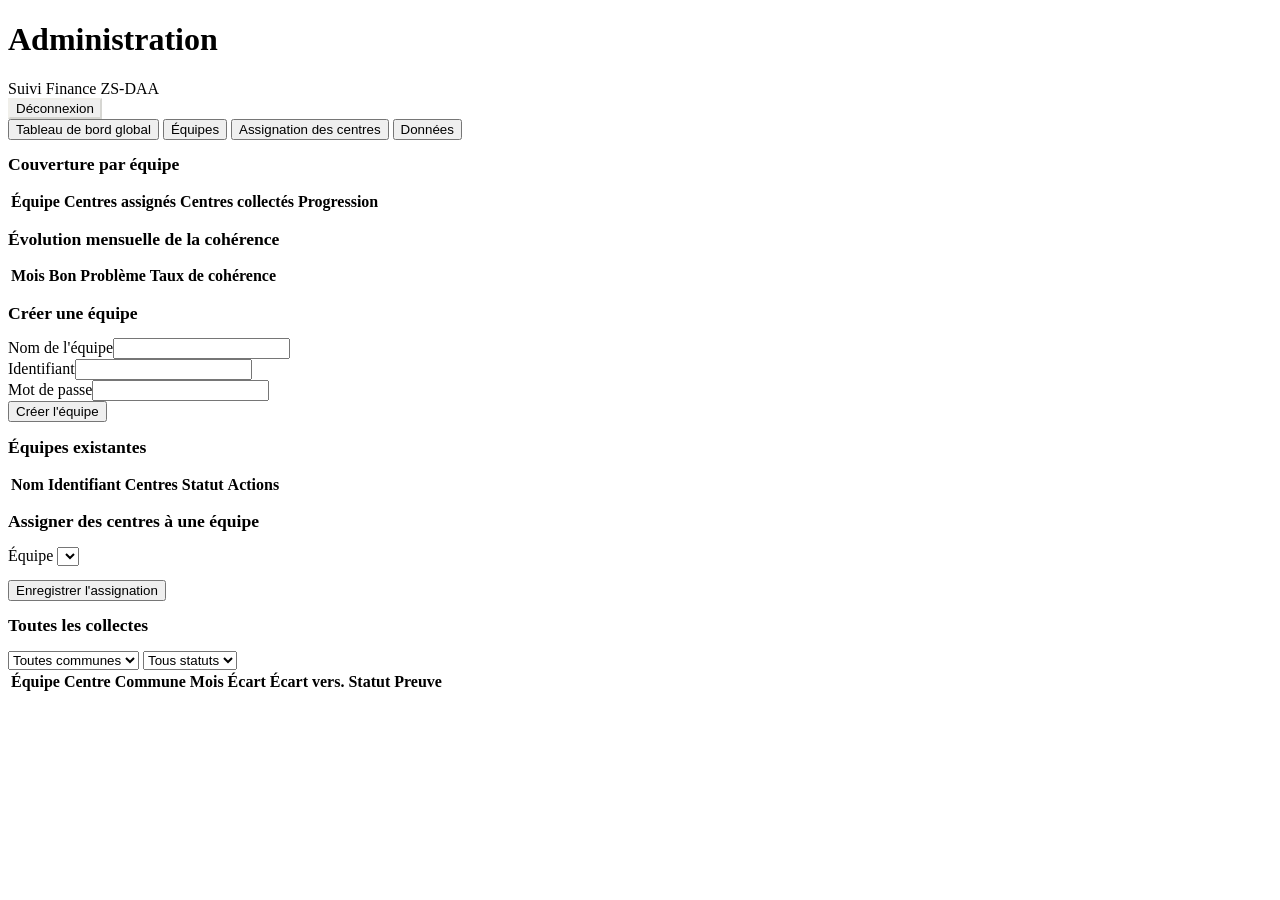
==== admin.html @ 4ab6a02b "Add files via upload" ====
<!DOCTYPE html>
<html lang="fr">
<head>
<meta charset="UTF-8">
<meta name="viewport" content="width=device-width, initial-scale=1.0">
<title>Suivi Finance ZS-DAA — Administration</title>
<link rel="manifest" href="manifest.json">
<meta name="theme-color" content="#16211C">
<link rel="stylesheet" href="css/style.css">
</head>
<body>

<header class="entete-app">
  <div class="marque">
    <h1>Administration</h1>
    <span class="eyebrow">Suivi Finance ZS-DAA</span>
  </div>
  <div class="infos-session">
    <button class="bouton-discret" id="btnDeconnexion" style="color:var(--papier); border-color: rgba(244,239,224,0.3);">Déconnexion</button>
  </div>
</header>

<nav class="onglets">
  <button class="onglet actif" data-onglet="dashboard">Tableau de bord global</button>
  <button class="onglet" data-onglet="equipes">Équipes</button>
  <button class="onglet" data-onglet="assignation">Assignation des centres</button>
  <button class="onglet" data-onglet="donnees">Données</button>
</nav>

<div class="conteneur">

  <!-- ===================== DASHBOARD GLOBAL ===================== -->
  <section id="ongletDashboard">
    <div class="rangee-stats" id="statsGlobales"></div>

    <div class="fiche">
      <div class="fiche-titre"><h2 class="mb-0" style="font-size:1.1rem;">Couverture par équipe</h2></div>
      <div style="overflow-x:auto;">
        <table>
          <thead><tr><th class="texte">Équipe</th><th>Centres assignés</th><th>Centres collectés</th><th>Progression</th></tr></thead>
          <tbody id="corpsCouverture"></tbody>
        </table>
      </div>
    </div>

    <div class="fiche">
      <div class="fiche-titre"><h2 class="mb-0" style="font-size:1.1rem;">Évolution mensuelle de la cohérence</h2></div>
      <div style="overflow-x:auto;">
        <table>
          <thead><tr><th>Mois</th><th>Bon</th><th>Problème</th><th>Taux de cohérence</th></tr></thead>
          <tbody id="corpsEvolution"></tbody>
        </table>
      </div>
    </div>
  </section>

  <!-- ===================== ÉQUIPES ===================== -->
  <section id="ongletEquipes" class="cache">
    <div class="fiche">
      <div class="fiche-titre"><h2 class="mb-0" style="font-size:1.1rem;">Créer une équipe</h2></div>
      <div id="messageEquipe"></div>
      <form id="formNouvelleEquipe" class="grille-3" style="align-items:end;">
        <div class="champ mb-0"><label>Nom de l'équipe</label><input type="text" id="nouveauNom" required></div>
        <div class="champ mb-0"><label>Identifiant</label><input type="text" id="nouvelIdentifiant" required></div>
        <div class="champ mb-0"><label>Mot de passe</label><input type="password" id="nouveauMdp" required></div>
        <div class="champ mb-0" style="grid-column: 1 / -1;">
          <button type="submit" class="bouton-brass">Créer l'équipe</button>
        </div>
      </form>
    </div>

    <div class="fiche">
      <div class="fiche-titre"><h2 class="mb-0" style="font-size:1.1rem;">Équipes existantes</h2></div>
      <div style="overflow-x:auto;">
        <table>
          <thead><tr><th class="texte">Nom</th><th class="texte">Identifiant</th><th>Centres</th><th>Statut</th><th>Actions</th></tr></thead>
          <tbody id="corpsEquipes"></tbody>
        </table>
      </div>
    </div>
  </section>

  <!-- ===================== ASSIGNATION ===================== -->
  <section id="ongletAssignation" class="cache">
    <div class="fiche">
      <div class="fiche-titre"><h2 class="mb-0" style="font-size:1.1rem;">Assigner des centres à une équipe</h2></div>
      <div class="champ">
        <label for="selecteurEquipeAssignation">Équipe</label>
        <select id="selecteurEquipeAssignation"></select>
      </div>
      <div id="zoneCentresAssignation"></div>
      <button class="bouton-principal" id="btnEnregistrerAssignation" style="margin-top:14px;">Enregistrer l'assignation</button>
      <div id="messageAssignation"></div>
    </div>
  </section>

  <!-- ===================== DONNÉES ===================== -->
  <section id="ongletDonnees" class="cache">
    <div class="fiche">
      <div class="fiche-titre flex-entre">
        <h2 class="mb-0" style="font-size:1.1rem;">Toutes les collectes</h2>
        <div class="flex-gap">
          <select id="filtreCommune" style="width:auto;">
            <option value="">Toutes communes</option>
            <option value="Abomey">Abomey</option>
            <option value="Agbangnizoun">Agbangnizoun</option>
            <option value="Djidja">Djidja</option>
          </select>
          <select id="filtreStatut" style="width:auto;">
            <option value="">Tous statuts</option>
            <option value="Bon">Bon</option>
            <option value="Problème">Problème</option>
          </select>
        </div>
      </div>
      <div style="overflow-x:auto;">
        <table>
          <thead>
            <tr>
              <th class="texte">Équipe</th><th class="texte">Centre</th><th class="texte">Commune</th><th>Mois</th>
              <th>Écart</th><th>Écart vers.</th><th>Statut</th><th class="texte">Preuve</th>
            </tr>
          </thead>
          <tbody id="corpsDonnees"></tbody>
        </table>
      </div>
    </div>
  </section>

</div>

<script src="js/config.js"></script>
<script src="js/session.js"></script>
<script src="js/api.js"></script>
<script>
  const session = Session.exigerRole('admin');
  let equipes = [];
  let centresTous = [];
  let collectesToutes = [];

  if (session) initialiser();

  async function initialiser() {
    await Promise.all([chargerEquipes(), chargerCentresTous()]);
    await afficherDashboard();
    peuplerSelecteurEquipes();
  }

  // ---------- Onglets ----------
  document.querySelectorAll('.onglet').forEach(bouton => {
    bouton.addEventListener('click', async () => {
      document.querySelectorAll('.onglet').forEach(b => b.classList.remove('actif'));
      bouton.classList.add('actif');
      const cible = bouton.dataset.onglet;
      ['Dashboard', 'Equipes', 'Assignation', 'Donnees'].forEach(id => {
        document.getElementById('onglet' + id).classList.toggle('cache', 'onglet' + id !== 'onglet' + capitaliser(cible));
      });
      if (cible === 'dashboard') await afficherDashboard();
      if (cible === 'donnees') await afficherDonnees();
      if (cible === 'assignation') await chargerEtAfficherAssignation();
    });
  });
  function capitaliser(s) {
    const table = { dashboard: 'Dashboard', equipes: 'Equipes', assignation: 'Assignation', donnees: 'Donnees' };
    return table[s];
  }

  // ---------- Chargement ----------
  async function chargerEquipes() {
    const r = await appelerApi('adminGetEquipes');
    if (r.ok) equipes = r.equipes;
  }
  async function chargerCentresTous() {
    const r = await appelerApi('adminGetCentres');
    if (r.ok) centresTous = r.centres;
  }

  // ---------- Dashboard global ----------
  async function afficherDashboard() {
    const r = await appelerApi('adminGetDashboard');
    if (!r.ok) return;
    collectesToutes = r.collectes;

    const total = collectesToutes.length;
    const bons = collectesToutes.filter(c => c.balance === 'Bon').length;
    const problemes = total - bons;
    const tauxCoherence = total > 0 ? Math.round((bons / total) * 100) : 0;

    document.getElementById('statsGlobales').innerHTML = `
      <div class="stat"><div class="valeur">${equipes.filter(e=>e.role==='equipe').length}</div><div class="libelle">Équipes actives</div></div>
      <div class="stat"><div class="valeur">${centresTous.length}</div><div class="libelle">Centres au total</div></div>
      <div class="stat"><div class="valeur">${total}</div><div class="libelle">Saisies collectées</div></div>
      <div class="stat"><div class="valeur" style="color:${tauxCoherence>=80?'var(--tampon-bon)':'var(--tampon-probleme)'}">${tauxCoherence}%</div><div class="libelle">Taux de cohérence</div></div>
    `;

    document.getElementById('corpsCouverture').innerHTML = r.couverture.map(c => {
      const pct = c.nb_assignes > 0 ? Math.round((c.nb_collectes / c.nb_assignes) * 100) : 0;
      return `<tr>
        <td class="texte">${c.nom_equipe}</td>
        <td>${c.nb_assignes}</td>
        <td>${c.nb_collectes}</td>
        <td>${pct}%</td>
      </tr>`;
    }).join('') || '<tr><td colspan="4" class="texte texte-discret">Aucune équipe.</td></tr>';

    const parMois = {};
    collectesToutes.forEach(c => {
      if (!parMois[c.mois]) parMois[c.mois] = { bon: 0, probleme: 0 };
      c.balance === 'Bon' ? parMois[c.mois].bon++ : parMois[c.mois].probleme++;
    });
    const moisTries = Object.keys(parMois).sort().reverse();

    document.getElementById('corpsEvolution').innerHTML = moisTries.map(mois => {
      const d = parMois[mois];
      const t = d.bon + d.probleme;
      const taux = t > 0 ? Math.round((d.bon / t) * 100) : 0;
      return `<tr>
        <td>${formaterMois(mois)}</td>
        <td style="color:var(--tampon-bon)">${d.bon}</td>
        <td style="color:var(--tampon-probleme)">${d.probleme}</td>
        <td>${taux}%</td>
      </tr>`;
    }).join('') || '<tr><td colspan="4" class="texte texte-discret">Aucune donnée pour l\'instant.</td></tr>';
  }

  // ---------- Équipes ----------
  function afficherEquipes() {
    document.getElementById('corpsEquipes').innerHTML = equipes.filter(e => e.role === 'equipe').map(e => `
      <tr>
        <td class="texte">${e.nom_equipe}</td>
        <td class="texte">${e.identifiant}</td>
        <td>${e.nb_centres}</td>
        <td><span class="tampon ${e.actif ? 'tampon-bon' : 'tampon-probleme'}">${e.actif ? 'Actif' : 'Désactivé'}</span></td>
        <td>
          <button class="bouton-discret" data-action="toggle" data-id="${e.equipe_id}" data-actif="${e.actif}">${e.actif ? 'Désactiver' : 'Réactiver'}</button>
          <button class="bouton-discret" data-action="mdp" data-id="${e.equipe_id}">Nouveau mot de passe</button>
        </td>
      </tr>
    `).join('') || '<tr><td colspan="5" class="texte texte-discret">Aucune équipe créée.</td></tr>';

    document.querySelectorAll('[data-action="toggle"]').forEach(btn => btn.addEventListener('click', async () => {
      await appelerApi('adminModifierEquipe', { equipe_id: btn.dataset.id, actif: btn.dataset.actif !== 'true' });
      await chargerEquipes(); afficherEquipes();
    }));
    document.querySelectorAll('[data-action="mdp"]').forEach(btn => btn.addEventListener('click', async () => {
      const nouveau = prompt('Nouveau mot de passe pour cette équipe :');
      if (!nouveau) return;
      await appelerApi('adminModifierEquipe', { equipe_id: btn.dataset.id, mot_de_passe: nouveau });
      alert('Mot de passe mis à jour.');
    }));
  }

  document.getElementById('formNouvelleEquipe').addEventListener('submit', async (e) => {
    e.preventDefault();
    const donnees = {
      nom_equipe: document.getElementById('nouveauNom').value,
      identifiant: document.getElementById('nouvelIdentifiant').value,
      mot_de_passe: document.getElementById('nouveauMdp').value
    };
    const r = await appelerApi('adminCreerEquipe', donnees);
    const zone = document.getElementById('messageEquipe');
    if (!r.ok) { zone.innerHTML = `<div class="message message-erreur">${r.error}</div>`; return; }
    zone.innerHTML = `<div class="message message-succes">Équipe créée avec succès.</div>`;
    document.getElementById('formNouvelleEquipe').reset();
    await chargerEquipes(); afficherEquipes(); peuplerSelecteurEquipes();
  });

  // ---------- Assignation ----------
  function peuplerSelecteurEquipes() {
    const select = document.getElementById('selecteurEquipeAssignation');
    select.innerHTML = equipes.filter(e => e.role === 'equipe').map(e => `<option value="${e.equipe_id}">${e.nom_equipe}</option>`).join('');
    afficherEquipes();
  }

  function rafraichirZoneAssignation(centresAssignesIds) {
    const parCommune = {};
    centresTous.forEach(c => {
      if (!parCommune[c.commune]) parCommune[c.commune] = [];
      parCommune[c.commune].push(c);
    });

    const zone = document.getElementById('zoneCentresAssignation');
    zone.innerHTML = Object.keys(parCommune).sort().map(commune => `
      <div style="margin-top:14px;">
        <div class="flex-entre">
          <strong>${commune}</strong>
          <button type="button" class="bouton-discret" data-tout="${commune}" style="font-size:0.75rem; padding:4px 10px;">Tout sélectionner</button>
        </div>
        <div class="grille-3" style="margin-top:8px;">
          ${parCommune[commune].map(c => `
            <label style="display:flex; align-items:center; gap:8px; text-transform:none; font-family:var(--font-body); font-size:0.88rem;">
              <input type="checkbox" style="width:auto;" value="${c.id}" class="case-centre" data-commune="${commune}" ${centresAssignesIds.includes(c.id) ? 'checked' : ''}>
              ${c.nom}
            </label>
          `).join('')}
        </div>
      </div>
    `).join('');

    zone.querySelectorAll('[data-tout]').forEach(btn => btn.addEventListener('click', () => {
      zone.querySelectorAll(`.case-centre[data-commune="${btn.dataset.tout}"]`).forEach(c => c.checked = true);
    }));
  }

  document.getElementById('selecteurEquipeAssignation').addEventListener('change', chargerEtAfficherAssignation);

  async function chargerEtAfficherAssignation() {
    const equipeId = document.getElementById('selecteurEquipeAssignation').value;
    if (!equipeId) return;
    const r = await appelerApi('adminGetCentresAssignes', { equipe_id: equipeId });
    const assignes = r.ok ? r.centre_ids : [];
    rafraichirZoneAssignation(assignes || []);
  }

  document.getElementById('btnEnregistrerAssignation').addEventListener('click', async () => {
    const equipeId = document.getElementById('selecteurEquipeAssignation').value;
    const cases = Array.from(document.querySelectorAll('.case-centre:checked')).map(c => c.value);
    const r = await appelerApi('adminAssignerCentres', { equipe_id: equipeId, centre_ids: cases });
    const zone = document.getElementById('messageAssignation');
    zone.innerHTML = r.ok
      ? `<div class="message message-succes">${r.nb_centres} centre(s) assigné(s).</div>`
      : `<div class="message message-erreur">${r.error}</div>`;
    await chargerEquipes(); afficherEquipes();
  });

  // ---------- Données ----------
  async function afficherDonnees() {
    const r = await appelerApi('adminGetToutesCollectes');
    if (!r.ok) return;
    collectesToutes = r.collectes;
    dessinerTableDonnees();
  }

  function dessinerTableDonnees() {
    const commune = document.getElementById('filtreCommune').value;
    const statut = document.getElementById('filtreStatut').value;

    const filtrees = collectesToutes.filter(c =>
      (!commune || c.commune === commune) && (!statut || c.balance === statut)
    );

    document.getElementById('corpsDonnees').innerHTML = filtrees.map(c => `
      <tr>
        <td class="texte">${c.nom_equipe}</td>
        <td class="texte">${c.nom_centre}</td>
        <td class="texte">${c.commune}</td>
        <td>${formaterMois(c.mois)}</td>
        <td>${c.ecart}</td>
        <td>${c.ecart_versement}</td>
        <td><span class="tampon ${c.balance === 'Bon' ? 'tampon-bon' : 'tampon-probleme'}">${c.balance}</span></td>
        <td class="texte">${c.preuve_url ? `<a href="${c.preuve_url}" target="_blank" rel="noopener">Voir</a>` : '—'}</td>
      </tr>
    `).join('') || '<tr><td colspan="8" class="texte texte-discret">Aucune donnée.</td></tr>';
  }

  document.getElementById('filtreCommune').addEventListener('change', dessinerTableDonnees);
  document.getElementById('filtreStatut').addEventListener('change', dessinerTableDonnees);

  // ---------- Déconnexion ----------
  document.getElementById('btnDeconnexion').addEventListener('click', async () => {
    await appelerApi('logout');
    Session.effacer();
    window.location.href = 'index.html';
  });
</script>


<script>
  if ('serviceWorker' in navigator) {
    window.addEventListener('load', () => navigator.serviceWorker.register('service-worker.js').catch(() => {}));
  }
</script>
</body>
</html>
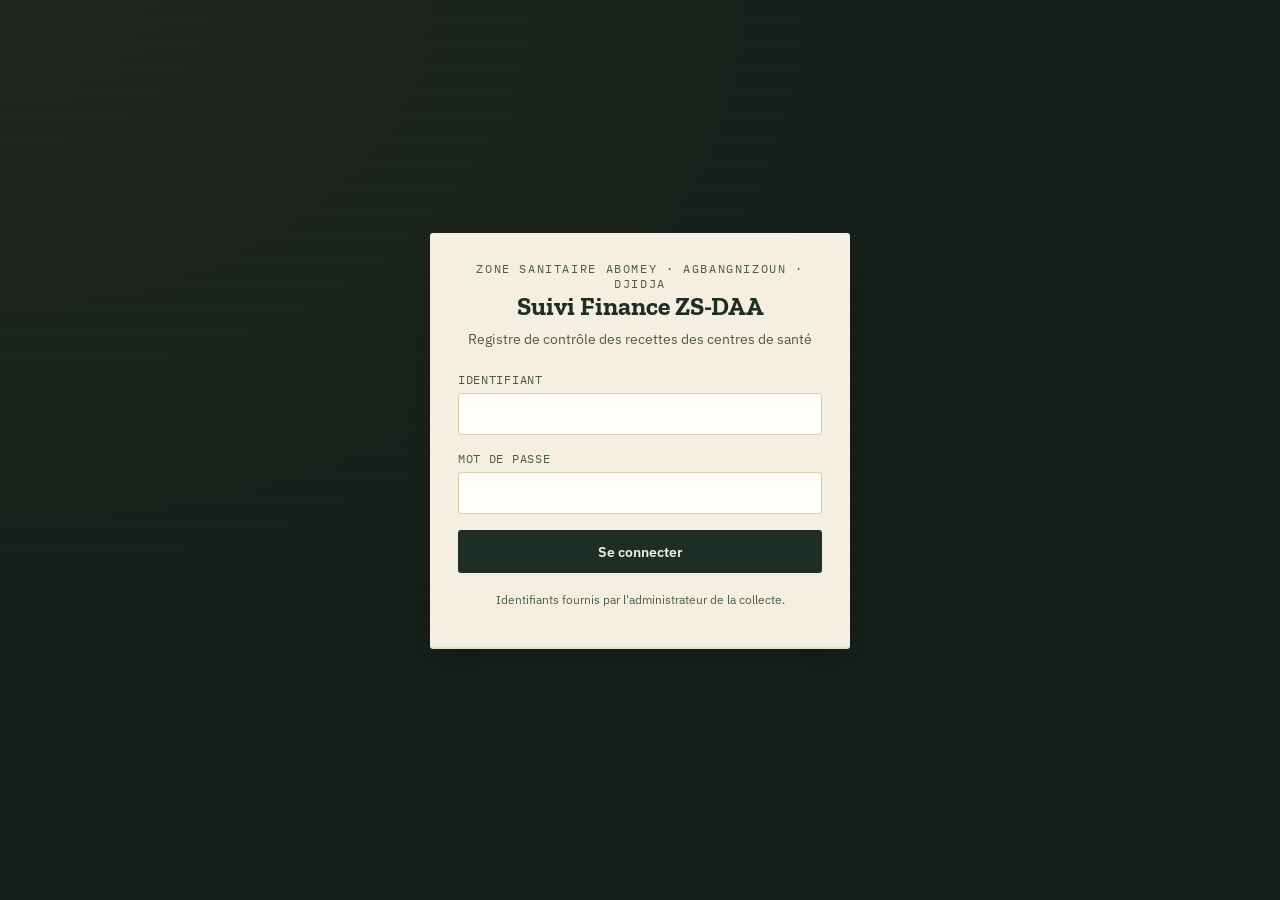
==== commit a4ff8094: "Add files via upload" ====
--- a/admin.html
+++ b/admin.html
@@ -25,6 +25,7 @@
   <button class="onglet" data-onglet="equipes">Équipes</button>
   <button class="onglet" data-onglet="assignation">Assignation des centres</button>
   <button class="onglet" data-onglet="donnees">Données</button>
+  <button class="onglet" data-onglet="depenses">Dépenses</button>
 </nav>
 
 <div class="conteneur">
@@ -118,10 +119,36 @@
           <thead>
             <tr>
               <th class="texte">Équipe</th><th class="texte">Centre</th><th class="texte">Commune</th><th>Mois</th>
-              <th>Écart</th><th>Écart vers.</th><th>Statut</th><th class="texte">Preuve</th>
+              <th>Écart</th><th>Écart vers.</th><th>Écart mensuel</th><th>Solde en caisse</th><th>Statut</th><th class="texte">Preuves</th>
             </tr>
           </thead>
           <tbody id="corpsDonnees"></tbody>
+        </table>
+      </div>
+    </div>
+  </section>
+
+  <!-- ===================== DÉPENSES (vue admin) ===================== -->
+  <section id="ongletDepenses" class="cache">
+    <div class="fiche">
+      <div class="fiche-titre flex-entre">
+        <h2 class="mb-0" style="font-size:1.1rem;">Toutes les dépenses</h2>
+        <select id="filtreCompteDepenses" style="width:auto;">
+          <option value="">Tous comptes</option>
+          <option value="Médicament">Médicament</option>
+          <option value="Fonctionnement">Fonctionnement</option>
+        </select>
+      </div>
+      <div class="rangee-stats" id="statsDepensesAdmin"></div>
+      <div style="overflow-x:auto;">
+        <table>
+          <thead>
+            <tr>
+              <th class="texte">Équipe</th><th class="texte">Compte</th><th>Date dépense</th><th>Montant</th>
+              <th>Date justif.</th><th>Montant justifié</th><th>BL dépôt</th><th class="texte">Preuve</th>
+            </tr>
+          </thead>
+          <tbody id="corpsDepensesAdmin"></tbody>
         </table>
       </div>
     </div>
@@ -152,16 +179,17 @@
       document.querySelectorAll('.onglet').forEach(b => b.classList.remove('actif'));
       bouton.classList.add('actif');
       const cible = bouton.dataset.onglet;
-      ['Dashboard', 'Equipes', 'Assignation', 'Donnees'].forEach(id => {
+      ['Dashboard', 'Equipes', 'Assignation', 'Donnees', 'Depenses'].forEach(id => {
         document.getElementById('onglet' + id).classList.toggle('cache', 'onglet' + id !== 'onglet' + capitaliser(cible));
       });
       if (cible === 'dashboard') await afficherDashboard();
       if (cible === 'donnees') await afficherDonnees();
       if (cible === 'assignation') await chargerEtAfficherAssignation();
+      if (cible === 'depenses') await afficherDepensesAdmin();
     });
   });
   function capitaliser(s) {
-    const table = { dashboard: 'Dashboard', equipes: 'Equipes', assignation: 'Assignation', donnees: 'Donnees' };
+    const table = { dashboard: 'Dashboard', equipes: 'Equipes', assignation: 'Assignation', donnees: 'Donnees', depenses: 'Depenses' };
     return table[s];
   }
 
@@ -339,22 +367,74 @@
       (!commune || c.commune === commune) && (!statut || c.balance === statut)
     );
 
-    document.getElementById('corpsDonnees').innerHTML = filtrees.map(c => `
-      <tr>
+    document.getElementById('corpsDonnees').innerHTML = filtrees.map(c => {
+      const preuves = [
+        c.preuve_recette_realisee ? `<a href="${c.preuve_recette_realisee}" target="_blank" rel="noopener">Réalisée</a>` : '',
+        c.preuve_recette_declaree ? `<a href="${c.preuve_recette_declaree}" target="_blank" rel="noopener">Déclarée</a>` : '',
+        c.preuve_versement ? `<a href="${c.preuve_versement}" target="_blank" rel="noopener">Versement</a>` : ''
+      ].filter(Boolean).join(' · ') || '—';
+      return `<tr>
         <td class="texte">${c.nom_equipe}</td>
         <td class="texte">${c.nom_centre}</td>
         <td class="texte">${c.commune}</td>
         <td>${formaterMois(c.mois)}</td>
         <td>${c.ecart}</td>
         <td>${c.ecart_versement}</td>
+        <td>${c.ecart_mensuel}</td>
+        <td>${c.solde_fin_mois}</td>
         <td><span class="tampon ${c.balance === 'Bon' ? 'tampon-bon' : 'tampon-probleme'}">${c.balance}</span></td>
-        <td class="texte">${c.preuve_url ? `<a href="${c.preuve_url}" target="_blank" rel="noopener">Voir</a>` : '—'}</td>
-      </tr>
-    `).join('') || '<tr><td colspan="8" class="texte texte-discret">Aucune donnée.</td></tr>';
+        <td class="texte">${preuves}</td>
+      </tr>`;
+    }).join('') || '<tr><td colspan="10" class="texte texte-discret">Aucune donnée.</td></tr>';
   }
 
   document.getElementById('filtreCommune').addEventListener('change', dessinerTableDonnees);
   document.getElementById('filtreStatut').addEventListener('change', dessinerTableDonnees);
+
+  // ---------- Dépenses (vue admin) ----------
+  let toutesDepensesAdmin = [];
+  let toutesDettesAdmin = [];
+
+  async function afficherDepensesAdmin() {
+    const r = await appelerApi('adminGetToutesDepenses');
+    if (!r.ok) return;
+    toutesDepensesAdmin = r.depenses;
+    toutesDettesAdmin = r.dettes_initiales;
+    dessinerDepensesAdmin();
+  }
+
+  function dessinerDepensesAdmin() {
+    const compte = document.getElementById('filtreCompteDepenses').value;
+    const filtrees = toutesDepensesAdmin.filter(d => !compte || d.compte === compte);
+
+    const totalDepense = filtrees.reduce((s, d) => s + (Number(d.montant_depense) || 0), 0);
+    const totalJustifie = filtrees.reduce((s, d) => s + (Number(d.montant_justifie) || 0), 0);
+    const totalDette = toutesDettesAdmin.filter(d => !compte || d.compte === compte).reduce((s, d) => s + (Number(d.montant) || 0), 0);
+    const ecart = (totalDette + totalDepense) - totalJustifie;
+
+    document.getElementById('statsDepensesAdmin').innerHTML = `
+      <div class="stat"><div class="valeur">${totalDepense.toLocaleString('fr-FR')}</div><div class="libelle">Total dépensé</div></div>
+      <div class="stat"><div class="valeur">${totalJustifie.toLocaleString('fr-FR')}</div><div class="libelle">Total justifié</div></div>
+      <div class="stat"><div class="valeur" style="color:${ecart===0?'var(--tampon-bon)':'var(--tampon-probleme)'}">${ecart.toLocaleString('fr-FR')}</div><div class="libelle">Écart (dette + dépenses − justifié)</div></div>
+    `;
+
+    document.getElementById('corpsDepensesAdmin').innerHTML = [...filtrees]
+      .sort((a, b) => String(b.date_depense).localeCompare(String(a.date_depense)))
+      .map(d => `
+        <tr>
+          <td class="texte">${d.nom_equipe}</td>
+          <td class="texte">${d.compte}</td>
+          <td>${d.date_depense || ''}</td>
+          <td>${Number(d.montant_depense||0).toLocaleString('fr-FR')}</td>
+          <td>${d.date_justification || ''}</td>
+          <td>${Number(d.montant_justifie||0).toLocaleString('fr-FR')}</td>
+          <td>${Number(d.montant_bl_depot||0).toLocaleString('fr-FR')}</td>
+          <td class="texte">${d.preuve_url ? `<a href="${d.preuve_url}" target="_blank" rel="noopener">Voir</a>` : '—'}</td>
+        </tr>
+      `).join('') || '<tr><td colspan="8" class="texte texte-discret">Aucune dépense.</td></tr>';
+  }
+
+  document.getElementById('filtreCompteDepenses').addEventListener('change', dessinerDepensesAdmin);
 
   // ---------- Déconnexion ----------
   document.getElementById('btnDeconnexion').addEventListener('click', async () => {
--- a/css/style.css
+++ b/css/style.css
@@ -0,0 +1,379 @@
+/* =========================================================================
+   SUIVI FINANCE ZS-DAA — Design system "registre de caisse"
+   Un bureau de contrôle sombre, des fiches papier posées dessus,
+   des tampons d'audit pour les verdicts Bon / Problème.
+   ========================================================================= */
+
+@import url('https://fonts.googleapis.com/css2?family=Zilla+Slab:wght@500;700&family=IBM+Plex+Sans:wght@400;500;600&family=IBM+Plex+Mono:wght@400;600&display=swap');
+
+:root {
+  /* Couleurs */
+  --bureau: #16211C;
+  --bureau-clair: #1E2E26;
+  --papier: #F4EFE0;
+  --papier-ombre: #E6DEC7;
+  --encre: #1E2E26;
+  --encre-douce: #4B5B50;
+  --brass: #C79A3E;
+  --brass-clair: #E4C069;
+  --tampon-bon: #2E6E49;
+  --tampon-probleme: #B23A2E;
+  --ligne: #D8CFAF;
+  --blanc: #FFFDF8;
+
+  /* Typographie */
+  --font-display: 'Zilla Slab', Georgia, serif;
+  --font-body: 'IBM Plex Sans', system-ui, sans-serif;
+  --font-mono: 'IBM Plex Mono', 'Courier New', monospace;
+
+  /* Rythme */
+  --radius: 3px;
+  --ombre-fiche: 0 2px 0 var(--papier-ombre), 0 12px 24px -12px rgba(0,0,0,0.45);
+}
+
+* { box-sizing: border-box; }
+
+html, body {
+  margin: 0;
+  padding: 0;
+  background: var(--bureau);
+  color: var(--encre);
+  font-family: var(--font-body);
+  -webkit-font-smoothing: antialiased;
+}
+
+body {
+  background-image:
+    radial-gradient(ellipse at top left, rgba(199,154,62,0.06), transparent 55%),
+    repeating-linear-gradient(180deg, rgba(0,0,0,0.12) 0px, rgba(0,0,0,0.12) 1px, transparent 1px, transparent 3px);
+  min-height: 100vh;
+}
+
+a { color: inherit; }
+
+h1, h2, h3 {
+  font-family: var(--font-display);
+  font-weight: 700;
+  margin: 0 0 0.3em 0;
+  color: var(--encre);
+}
+
+.eyebrow {
+  font-family: var(--font-mono);
+  font-size: 0.72rem;
+  letter-spacing: 0.14em;
+  text-transform: uppercase;
+  color: var(--encre-douce);
+}
+
+/* ---------- Layout ---------- */
+
+.ecran {
+  min-height: 100vh;
+  display: flex;
+  align-items: center;
+  justify-content: center;
+  padding: 24px;
+}
+
+.conteneur {
+  max-width: 1100px;
+  margin: 0 auto;
+  padding: 32px 20px 80px;
+}
+
+.entete-app {
+  display: flex;
+  align-items: center;
+  justify-content: space-between;
+  padding: 18px 28px;
+  background: var(--bureau-clair);
+  border-bottom: 1px solid rgba(199,154,62,0.25);
+  position: sticky;
+  top: 0;
+  z-index: 20;
+}
+
+.entete-app .marque {
+  display: flex;
+  align-items: baseline;
+  gap: 10px;
+}
+
+.entete-app .marque h1 {
+  color: var(--papier);
+  font-size: 1.25rem;
+  margin: 0;
+}
+
+.entete-app .marque .eyebrow { color: var(--brass-clair); }
+
+.entete-app .infos-session {
+  display: flex;
+  align-items: center;
+  gap: 16px;
+  color: var(--papier);
+  font-family: var(--font-mono);
+  font-size: 0.85rem;
+}
+
+/* ---------- Fiche (carte papier) ---------- */
+
+.fiche {
+  background: var(--papier);
+  border-radius: var(--radius);
+  box-shadow: var(--ombre-fiche);
+  padding: 28px;
+  margin-bottom: 20px;
+}
+
+.fiche-titre {
+  display: flex;
+  align-items: center;
+  justify-content: space-between;
+  margin-bottom: 18px;
+  padding-bottom: 14px;
+  border-bottom: 2px solid var(--encre);
+}
+
+/* ---------- Formulaires ---------- */
+
+label {
+  display: block;
+  font-family: var(--font-mono);
+  font-size: 0.72rem;
+  letter-spacing: 0.06em;
+  text-transform: uppercase;
+  color: var(--encre-douce);
+  margin-bottom: 6px;
+}
+
+input, select, textarea {
+  width: 100%;
+  font-family: var(--font-body);
+  font-size: 0.95rem;
+  padding: 10px 12px;
+  border: 1px solid var(--ligne);
+  border-radius: var(--radius);
+  background: var(--blanc);
+  color: var(--encre);
+}
+
+input:focus, select:focus, textarea:focus {
+  outline: 2px solid var(--brass);
+  outline-offset: 1px;
+  border-color: var(--brass);
+}
+
+input[type="number"] {
+  font-family: var(--font-mono);
+  text-align: right;
+}
+
+.champ { margin-bottom: 16px; }
+
+.grille-2 { display: grid; grid-template-columns: 1fr 1fr; gap: 16px; }
+.grille-3 { display: grid; grid-template-columns: 1fr 1fr 1fr; gap: 16px; }
+
+@media (max-width: 640px) {
+  .grille-2, .grille-3 { grid-template-columns: 1fr; }
+}
+
+/* ---------- Boutons ---------- */
+
+button, .bouton {
+  font-family: var(--font-body);
+  font-weight: 600;
+  font-size: 0.9rem;
+  padding: 11px 20px;
+  border-radius: var(--radius);
+  border: 1px solid transparent;
+  cursor: pointer;
+  transition: transform 0.08s ease, box-shadow 0.08s ease;
+}
+
+button:active { transform: translateY(1px); }
+
+.bouton-principal {
+  background: var(--encre);
+  color: var(--papier);
+}
+.bouton-principal:hover { background: #2B3E33; }
+
+.bouton-brass {
+  background: var(--brass);
+  color: var(--bureau);
+}
+.bouton-brass:hover { background: var(--brass-clair); }
+
+.bouton-discret {
+  background: transparent;
+  color: var(--encre);
+  border-color: var(--ligne);
+}
+.bouton-discret:hover { background: rgba(0,0,0,0.04); }
+
+.bouton-pleine-largeur { width: 100%; }
+
+button:disabled { opacity: 0.5; cursor: not-allowed; }
+
+/* ---------- Tampon d'audit (Bon / Problème) ---------- */
+
+.tampon {
+  display: inline-flex;
+  align-items: center;
+  justify-content: center;
+  font-family: var(--font-mono);
+  font-weight: 600;
+  font-size: 0.72rem;
+  letter-spacing: 0.1em;
+  text-transform: uppercase;
+  padding: 5px 12px;
+  border: 2px solid currentColor;
+  border-radius: 999px;
+  transform: rotate(-2deg);
+  white-space: nowrap;
+}
+
+.tampon-bon { color: var(--tampon-bon); background: rgba(46,110,73,0.08); }
+.tampon-probleme { color: var(--tampon-probleme); background: rgba(178,58,46,0.08); transform: rotate(2deg); }
+.tampon-attente { color: var(--encre-douce); background: rgba(75,91,80,0.08); border-style: dashed; transform: rotate(0deg); }
+
+/* ---------- Tables ---------- */
+
+table {
+  width: 100%;
+  border-collapse: collapse;
+  font-size: 0.88rem;
+}
+
+th {
+  text-align: left;
+  font-family: var(--font-mono);
+  font-size: 0.7rem;
+  letter-spacing: 0.06em;
+  text-transform: uppercase;
+  color: var(--encre-douce);
+  padding: 8px 10px;
+  border-bottom: 2px solid var(--encre);
+}
+
+td {
+  padding: 10px;
+  border-bottom: 1px solid var(--ligne);
+  font-family: var(--font-mono);
+}
+
+td.texte { font-family: var(--font-body); }
+
+tr:hover td { background: rgba(199,154,62,0.06); }
+
+/* ---------- Cartes centre (grille de collecte) ---------- */
+
+.grille-centres {
+  display: grid;
+  grid-template-columns: repeat(auto-fill, minmax(220px, 1fr));
+  gap: 14px;
+}
+
+.carte-centre {
+  background: var(--blanc);
+  border: 1px solid var(--ligne);
+  border-radius: var(--radius);
+  padding: 16px;
+  cursor: pointer;
+  transition: border-color 0.12s ease, transform 0.12s ease;
+}
+
+.carte-centre:hover { border-color: var(--brass); transform: translateY(-1px); }
+
+.carte-centre h3 { font-size: 1rem; margin-bottom: 4px; }
+.carte-centre .commune { font-family: var(--font-mono); font-size: 0.72rem; color: var(--encre-douce); margin-bottom: 10px; }
+
+/* ---------- Onglets ---------- */
+
+.onglets {
+  display: flex;
+  gap: 4px;
+  border-bottom: 1px solid rgba(199,154,62,0.25);
+  padding: 0 28px;
+  background: var(--bureau-clair);
+}
+
+.onglet {
+  background: transparent;
+  border: none;
+  color: rgba(244,239,224,0.6);
+  font-family: var(--font-body);
+  font-weight: 600;
+  padding: 14px 18px;
+  border-bottom: 2px solid transparent;
+  cursor: pointer;
+}
+
+.onglet.actif { color: var(--brass-clair); border-bottom-color: var(--brass); }
+
+/* ---------- Stat/KPI ---------- */
+
+.rangee-stats { display: grid; grid-template-columns: repeat(auto-fit, minmax(160px, 1fr)); gap: 14px; margin-bottom: 20px; }
+
+.stat {
+  background: var(--papier);
+  border-radius: var(--radius);
+  box-shadow: var(--ombre-fiche);
+  padding: 18px 20px;
+}
+
+.stat .valeur { font-family: var(--font-mono); font-size: 1.8rem; font-weight: 600; color: var(--encre); }
+.stat .libelle { font-family: var(--font-mono); font-size: 0.7rem; text-transform: uppercase; letter-spacing: 0.06em; color: var(--encre-douce); }
+
+/* ---------- Modale ---------- */
+
+.fond-modale {
+  position: fixed; inset: 0;
+  background: rgba(15, 22, 18, 0.72);
+  display: flex; align-items: center; justify-content: center;
+  padding: 20px;
+  z-index: 50;
+}
+
+.modale {
+  background: var(--papier);
+  border-radius: var(--radius);
+  box-shadow: var(--ombre-fiche);
+  max-width: 560px;
+  width: 100%;
+  max-height: 90vh;
+  overflow-y: auto;
+  padding: 28px;
+}
+
+/* ---------- Messages ---------- */
+
+.message {
+  padding: 12px 16px;
+  border-radius: var(--radius);
+  font-size: 0.88rem;
+  margin-bottom: 16px;
+  border-left: 3px solid;
+}
+.message-erreur { background: rgba(178,58,46,0.08); border-color: var(--tampon-probleme); color: var(--tampon-probleme); }
+.message-succes { background: rgba(46,110,73,0.08); border-color: var(--tampon-bon); color: var(--tampon-bon); }
+
+/* ---------- Utilitaires ---------- */
+
+.flex-entre { display: flex; align-items: center; justify-content: space-between; }
+.flex-gap { display: flex; align-items: center; gap: 10px; }
+.mt-0 { margin-top: 0; }
+.mb-0 { margin-bottom: 0; }
+.texte-discret { color: var(--encre-douce); font-size: 0.85rem; }
+.cache { display: none !important; }
+
+::placeholder { color: #A9A08A; }
+
+@media (max-width: 640px) {
+  .entete-app { padding: 14px 16px; flex-direction: column; align-items: flex-start; gap: 10px; }
+  .conteneur { padding: 20px 12px 60px; }
+  .fiche { padding: 18px; }
+  .onglets { padding: 0 12px; overflow-x: auto; }
+}
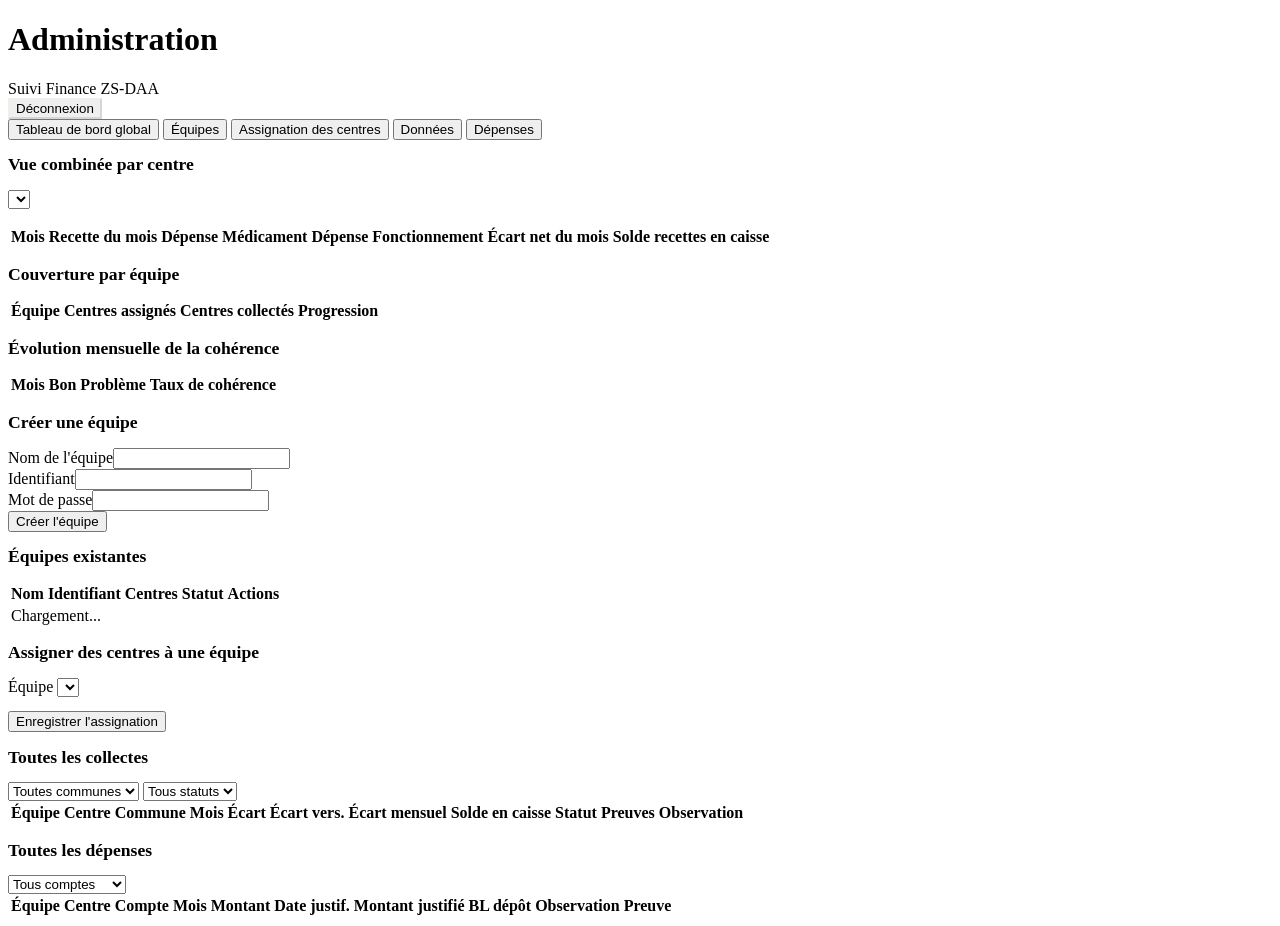
==== commit 305d349f: "Add files via upload" ====
--- a/admin.html
+++ b/admin.html
@@ -28,11 +28,32 @@
   <button class="onglet" data-onglet="depenses">Dépenses</button>
 </nav>
 
+<div id="zoneAlerteGlobale" style="padding:0 28px;"></div>
+
 <div class="conteneur">
 
   <!-- ===================== DASHBOARD GLOBAL ===================== -->
   <section id="ongletDashboard">
     <div class="rangee-stats" id="statsGlobales"></div>
+
+    <div class="fiche">
+      <div class="fiche-titre flex-entre">
+        <h2 class="mb-0" style="font-size:1.1rem;">Vue combinée par centre</h2>
+        <select id="selecteurCentreDashboardAdmin" style="width:auto;"></select>
+      </div>
+      <p class="texte-discret" id="resumeVueCombineeAdmin"></p>
+      <div style="overflow-x:auto;">
+        <table>
+          <thead>
+            <tr>
+              <th>Mois</th><th>Recette du mois</th><th>Dépense Médicament</th>
+              <th>Dépense Fonctionnement</th><th>Écart net du mois</th><th>Solde recettes en caisse</th>
+            </tr>
+          </thead>
+          <tbody id="corpsTableCombineeAdmin"></tbody>
+        </table>
+      </div>
+    </div>
 
     <div class="fiche">
       <div class="fiche-titre"><h2 class="mb-0" style="font-size:1.1rem;">Couverture par équipe</h2></div>
@@ -75,7 +96,7 @@
       <div style="overflow-x:auto;">
         <table>
           <thead><tr><th class="texte">Nom</th><th class="texte">Identifiant</th><th>Centres</th><th>Statut</th><th>Actions</th></tr></thead>
-          <tbody id="corpsEquipes"></tbody>
+          <tbody id="corpsEquipes"><tr><td colspan="5" class="texte texte-discret">Chargement...</td></tr></tbody>
         </table>
       </div>
     </div>
@@ -119,7 +140,7 @@
           <thead>
             <tr>
               <th class="texte">Équipe</th><th class="texte">Centre</th><th class="texte">Commune</th><th>Mois</th>
-              <th>Écart</th><th>Écart vers.</th><th>Écart mensuel</th><th>Solde en caisse</th><th>Statut</th><th class="texte">Preuves</th>
+              <th>Écart</th><th>Écart vers.</th><th>Écart mensuel</th><th>Solde en caisse</th><th>Statut</th><th class="texte">Preuves</th><th class="texte">Observation</th>
             </tr>
           </thead>
           <tbody id="corpsDonnees"></tbody>
@@ -144,8 +165,8 @@
         <table>
           <thead>
             <tr>
-              <th class="texte">Équipe</th><th class="texte">Compte</th><th>Date dépense</th><th>Montant</th>
-              <th>Date justif.</th><th>Montant justifié</th><th>BL dépôt</th><th class="texte">Preuve</th>
+              <th class="texte">Équipe</th><th class="texte">Centre</th><th class="texte">Compte</th><th>Mois</th><th>Montant</th>
+              <th>Date justif.</th><th>Montant justifié</th><th>BL dépôt</th><th class="texte">Observation</th><th class="texte">Preuve</th>
             </tr>
           </thead>
           <tbody id="corpsDepensesAdmin"></tbody>
@@ -164,6 +185,8 @@
   let equipes = [];
   let centresTous = [];
   let collectesToutes = [];
+  let toutesDepensesAdmin = [];
+  let toutesDettesAdmin = [];
 
   if (session) initialiser();
 
@@ -194,13 +217,23 @@
   }
 
   // ---------- Chargement ----------
+  function afficherAlerte(message) {
+    document.getElementById('zoneAlerteGlobale').innerHTML =
+      `<div class="message message-erreur" style="margin-top:14px;">${message} — essaie de recharger la page (Ctrl+Shift+R). Si ça persiste, vérifie que le déploiement Apps Script est à jour.</div>`;
+  }
+  function effacerAlerte() {
+    document.getElementById('zoneAlerteGlobale').innerHTML = '';
+  }
+
   async function chargerEquipes() {
     const r = await appelerApi('adminGetEquipes');
-    if (r.ok) equipes = r.equipes;
+    if (r.ok) { equipes = r.equipes; effacerAlerte(); }
+    else afficherAlerte('Impossible de charger les équipes (' + (r.error || 'erreur inconnue') + ')');
   }
   async function chargerCentresTous() {
     const r = await appelerApi('adminGetCentres');
-    if (r.ok) centresTous = r.centres;
+    if (r.ok) { centresTous = r.centres; effacerAlerte(); }
+    else afficherAlerte('Impossible de charger les centres (' + (r.error || 'erreur inconnue') + ')');
   }
 
   // ---------- Dashboard global ----------
@@ -208,6 +241,9 @@
     const r = await appelerApi('adminGetDashboard');
     if (!r.ok) return;
     collectesToutes = r.collectes;
+
+    const rd = await appelerApi('adminGetToutesDepenses');
+    if (rd.ok) { toutesDepensesAdmin = rd.depenses; toutesDettesAdmin = rd.dettes_initiales; }
 
     const total = collectesToutes.length;
     const bons = collectesToutes.filter(c => c.balance === 'Bon').length;
@@ -220,6 +256,12 @@
       <div class="stat"><div class="valeur">${total}</div><div class="libelle">Saisies collectées</div></div>
       <div class="stat"><div class="valeur" style="color:${tauxCoherence>=80?'var(--tampon-bon)':'var(--tampon-probleme)'}">${tauxCoherence}%</div><div class="libelle">Taux de cohérence</div></div>
     `;
+
+    const selecteur = document.getElementById('selecteurCentreDashboardAdmin');
+    const centrePrecedent = selecteur.value;
+    selecteur.innerHTML = centresTous.map(c => `<option value="${c.id}">${c.nom} (${c.commune})</option>`).join('');
+    if (centrePrecedent && centresTous.some(c => c.id === centrePrecedent)) selecteur.value = centrePrecedent;
+    afficherVueCombineeAdmin();
 
     document.getElementById('corpsCouverture').innerHTML = r.couverture.map(c => {
       const pct = c.nb_assignes > 0 ? Math.round((c.nb_collectes / c.nb_assignes) * 100) : 0;
@@ -249,6 +291,82 @@
         <td>${taux}%</td>
       </tr>`;
     }).join('') || '<tr><td colspan="4" class="texte texte-discret">Aucune donnée pour l\'instant.</td></tr>';
+  }
+
+  document.getElementById('selecteurCentreDashboardAdmin').addEventListener('change', afficherVueCombineeAdmin);
+
+  function afficherVueCombineeAdmin() {
+    const centreId = document.getElementById('selecteurCentreDashboardAdmin').value;
+    if (!centreId) return;
+
+    const collectesCentre = collectesToutes.filter(c => c.centre_id === centreId).sort((a, b) => String(a.mois).localeCompare(String(b.mois)));
+    const depensesCentre = (toutesDepensesAdmin || []).filter(d => d.centre_id === centreId);
+
+    const moisSet = new Set([...collectesCentre.map(c => String(c.mois)), ...depensesCentre.map(d => String(d.mois))]);
+    const moisListe = [...moisSet].sort();
+
+    const resume = document.getElementById('resumeVueCombineeAdmin');
+    if (moisListe.length === 0) {
+      resume.textContent = 'Aucune donnée saisie pour ce centre pour le moment.';
+      document.getElementById('corpsTableCombineeAdmin').innerHTML = '<tr><td colspan="6" class="texte texte-discret">Aucune donnée.</td></tr>';
+      return;
+    }
+
+    const collecteParMois = {};
+    collectesCentre.forEach(c => collecteParMois[String(c.mois)] = c);
+    const depenseMedParMois = {};
+    const depenseFonParMois = {};
+    depensesCentre.forEach(d => {
+      if (d.compte === 'Médicament') depenseMedParMois[String(d.mois)] = d;
+      else depenseFonParMois[String(d.mois)] = d;
+    });
+
+    const soldeDebutPeriode = collecteParMois[moisListe[0]] ? Number(collecteParMois[moisListe[0]].solde_debut) || 0 : null;
+    const dernierMoisAvecRecette = [...moisListe].reverse().find(m => collecteParMois[m]);
+    const soldeFinPeriode = dernierMoisAvecRecette ? Number(collecteParMois[dernierMoisAvecRecette].solde_fin_mois) || 0 : null;
+
+    resume.textContent = soldeDebutPeriode !== null
+      ? `Solde recettes en caisse : ${soldeDebutPeriode.toLocaleString('fr-FR')} en début de période → ${soldeFinPeriode.toLocaleString('fr-FR')} au dernier mois évalué (${formaterMois(dernierMoisAvecRecette)}).`
+      : 'Pas encore de recette saisie pour ce centre — seules les dépenses apparaissent ci-dessous.';
+
+    let totalRecette = 0, totalDepMed = 0, totalDepFon = 0;
+
+    const lignesHtml = moisListe.map(mois => {
+      const c = collecteParMois[mois];
+      const dMed = depenseMedParMois[mois];
+      const dFon = depenseFonParMois[mois];
+      const recette = c ? Number(c.recette_realisee) || 0 : 0;
+      const depMed = dMed ? Number(dMed.montant_depense) || 0 : 0;
+      const depFon = dFon ? Number(dFon.montant_depense) || 0 : 0;
+      totalRecette += recette; totalDepMed += depMed; totalDepFon += depFon;
+      const ecartNet = recette - depMed - depFon;
+      return `<tr>
+        <td>${formaterMois(mois)}</td>
+        <td>${c ? recette.toLocaleString('fr-FR') : '—'}</td>
+        <td>${dMed ? depMed.toLocaleString('fr-FR') : '—'}</td>
+        <td>${dFon ? depFon.toLocaleString('fr-FR') : '—'}</td>
+        <td style="color:${ecartNet>=0?'var(--tampon-bon)':'var(--tampon-probleme)'}">${ecartNet.toLocaleString('fr-FR')}</td>
+        <td>${c ? Number(c.solde_fin_mois).toLocaleString('fr-FR') : '—'}</td>
+      </tr>`;
+    }).join('');
+
+    const ecartTotal = totalRecette - totalDepMed - totalDepFon;
+    const ligneDebut = soldeDebutPeriode !== null
+      ? `<tr style="background:rgba(199,154,62,0.08); font-weight:600;"><td class="texte">Solde début période</td><td colspan="5">${soldeDebutPeriode.toLocaleString('fr-FR')}</td></tr>`
+      : '';
+    const ligneTotal = `<tr style="font-weight:600; border-top:2px solid var(--encre);">
+        <td class="texte">Total période</td>
+        <td>${totalRecette.toLocaleString('fr-FR')}</td>
+        <td>${totalDepMed.toLocaleString('fr-FR')}</td>
+        <td>${totalDepFon.toLocaleString('fr-FR')}</td>
+        <td style="color:${ecartTotal>=0?'var(--tampon-bon)':'var(--tampon-probleme)'}">${ecartTotal.toLocaleString('fr-FR')}</td>
+        <td>—</td>
+      </tr>`;
+    const ligneFin = soldeFinPeriode !== null
+      ? `<tr style="background:rgba(199,154,62,0.08); font-weight:600;"><td class="texte">Solde fin période (dernier mois évalué)</td><td colspan="5">${soldeFinPeriode.toLocaleString('fr-FR')}</td></tr>`
+      : '';
+
+    document.getElementById('corpsTableCombineeAdmin').innerHTML = ligneDebut + lignesHtml + ligneTotal + ligneFin;
   }
 
   // ---------- Équipes ----------
@@ -280,12 +398,21 @@
 
   document.getElementById('formNouvelleEquipe').addEventListener('submit', async (e) => {
     e.preventDefault();
+    const btnCreer = e.target.querySelector('button[type="submit"]');
+    if (btnCreer.disabled) return;
+    btnCreer.disabled = true;
+    const libelleOriginal = btnCreer.textContent;
+    btnCreer.textContent = 'Création...';
+
     const donnees = {
       nom_equipe: document.getElementById('nouveauNom').value,
       identifiant: document.getElementById('nouvelIdentifiant').value,
       mot_de_passe: document.getElementById('nouveauMdp').value
     };
     const r = await appelerApi('adminCreerEquipe', donnees);
+    btnCreer.disabled = false;
+    btnCreer.textContent = libelleOriginal;
+
     const zone = document.getElementById('messageEquipe');
     if (!r.ok) { zone.innerHTML = `<div class="message message-erreur">${r.error}</div>`; return; }
     zone.innerHTML = `<div class="message message-succes">Équipe créée avec succès.</div>`;
@@ -341,9 +468,19 @@
   }
 
   document.getElementById('btnEnregistrerAssignation').addEventListener('click', async () => {
+    const btn = document.getElementById('btnEnregistrerAssignation');
+    if (btn.disabled) return;
+    btn.disabled = true;
+    const libelleOriginal = btn.textContent;
+    btn.textContent = 'Enregistrement...';
+
     const equipeId = document.getElementById('selecteurEquipeAssignation').value;
     const cases = Array.from(document.querySelectorAll('.case-centre:checked')).map(c => c.value);
     const r = await appelerApi('adminAssignerCentres', { equipe_id: equipeId, centre_ids: cases });
+
+    btn.disabled = false;
+    btn.textContent = libelleOriginal;
+
     const zone = document.getElementById('messageAssignation');
     zone.innerHTML = r.ok
       ? `<div class="message message-succes">${r.nb_centres} centre(s) assigné(s).</div>`
@@ -384,17 +521,15 @@
         <td>${c.solde_fin_mois}</td>
         <td><span class="tampon ${c.balance === 'Bon' ? 'tampon-bon' : 'tampon-probleme'}">${c.balance}</span></td>
         <td class="texte">${preuves}</td>
+        <td class="texte">${c.observation || ''}</td>
       </tr>`;
-    }).join('') || '<tr><td colspan="10" class="texte texte-discret">Aucune donnée.</td></tr>';
+    }).join('') || '<tr><td colspan="11" class="texte texte-discret">Aucune donnée.</td></tr>';
   }
 
   document.getElementById('filtreCommune').addEventListener('change', dessinerTableDonnees);
   document.getElementById('filtreStatut').addEventListener('change', dessinerTableDonnees);
 
   // ---------- Dépenses (vue admin) ----------
-  let toutesDepensesAdmin = [];
-  let toutesDettesAdmin = [];
-
   async function afficherDepensesAdmin() {
     const r = await appelerApi('adminGetToutesDepenses');
     if (!r.ok) return;
@@ -419,19 +554,21 @@
     `;
 
     document.getElementById('corpsDepensesAdmin').innerHTML = [...filtrees]
-      .sort((a, b) => String(b.date_depense).localeCompare(String(a.date_depense)))
+      .sort((a, b) => String(b.mois).localeCompare(String(a.mois)))
       .map(d => `
         <tr>
           <td class="texte">${d.nom_equipe}</td>
+          <td class="texte">${d.nom_centre}</td>
           <td class="texte">${d.compte}</td>
-          <td>${d.date_depense || ''}</td>
+          <td>${formaterMois(d.mois)}</td>
           <td>${Number(d.montant_depense||0).toLocaleString('fr-FR')}</td>
           <td>${d.date_justification || ''}</td>
           <td>${Number(d.montant_justifie||0).toLocaleString('fr-FR')}</td>
           <td>${Number(d.montant_bl_depot||0).toLocaleString('fr-FR')}</td>
+          <td class="texte">${d.observation || ''}</td>
           <td class="texte">${d.preuve_url ? `<a href="${d.preuve_url}" target="_blank" rel="noopener">Voir</a>` : '—'}</td>
         </tr>
-      `).join('') || '<tr><td colspan="8" class="texte texte-discret">Aucune dépense.</td></tr>';
+      `).join('') || '<tr><td colspan="10" class="texte texte-discret">Aucune dépense.</td></tr>';
   }
 
   document.getElementById('filtreCompteDepenses').addEventListener('change', dessinerDepensesAdmin);
